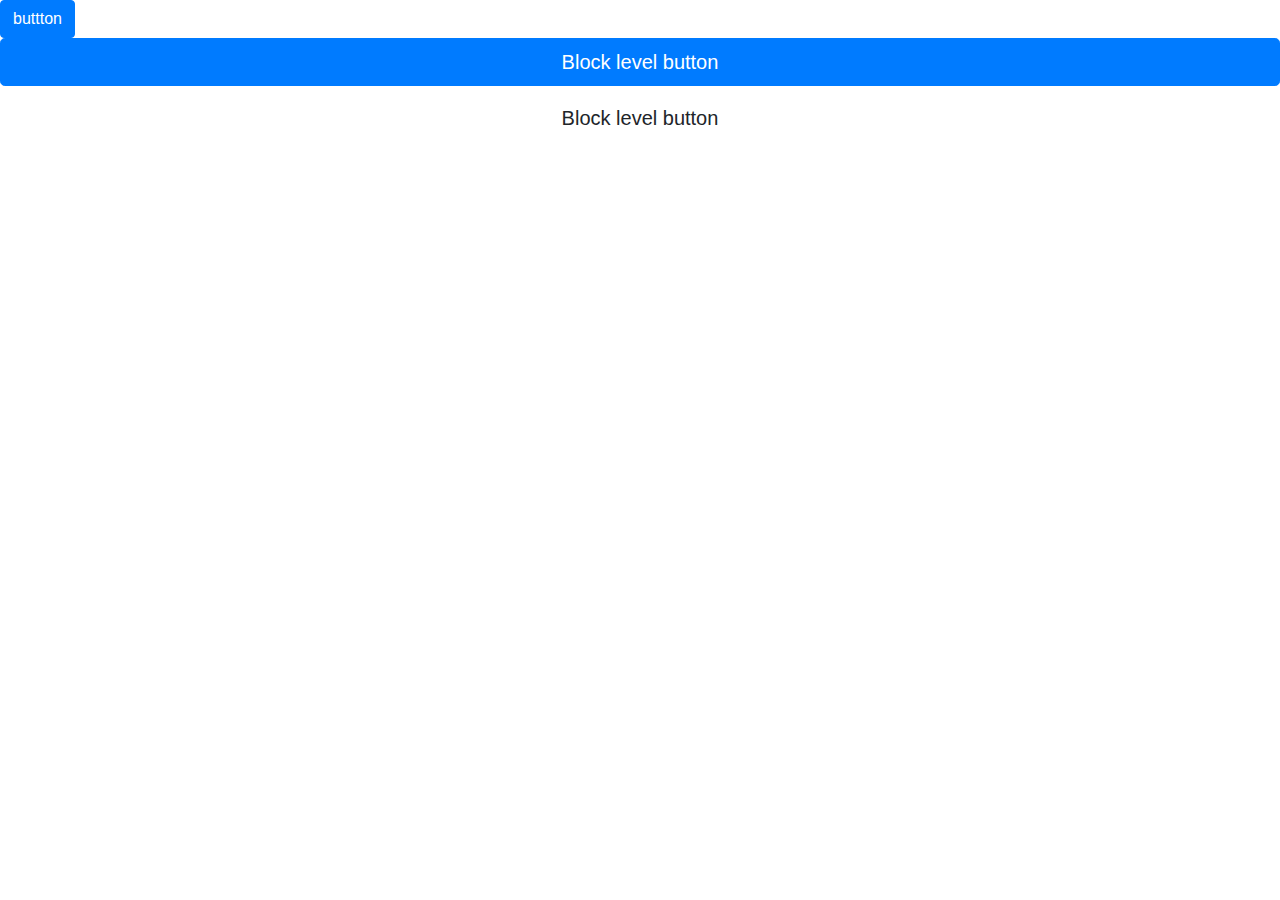
==== index.html @ bed9d57d "hello world" ====
<!DOCTYPE html>
<html lang="ja">
  <head>
    <meta charset="utf-8">
    <meta charset="utf-8">
    <meta http-equiv="X-UA-Compatible" content="IE=edge">
    <meta name="viewport" content="width=device-width, initial-scale=1">
    <title>hayato's portfolio</title>
    <!-- BootstrapのCSS読み込み -->
    <link rel="stylesheet" href="css/bootstrap.min.css">
    <!-- jQuery読み込み -->
    <script src="https://ajax.googleapis.com/ajax/libs/jquery/1.11.3/jquery.min.js"></script>
    <!-- BootstrapのJS読み込み -->
    <script src="js/bootstrap.min.js"></script>
  </head>
  <body>
    <button type="button" class="btn btn-primary">buttton</button>
    <button type="button" class="btn btn-primary btn-lg btn-block">Block level button</button>
    <button type="button" class="btn btn-default btn-lg btn-block">Block level button</button>
  </body>
</html>
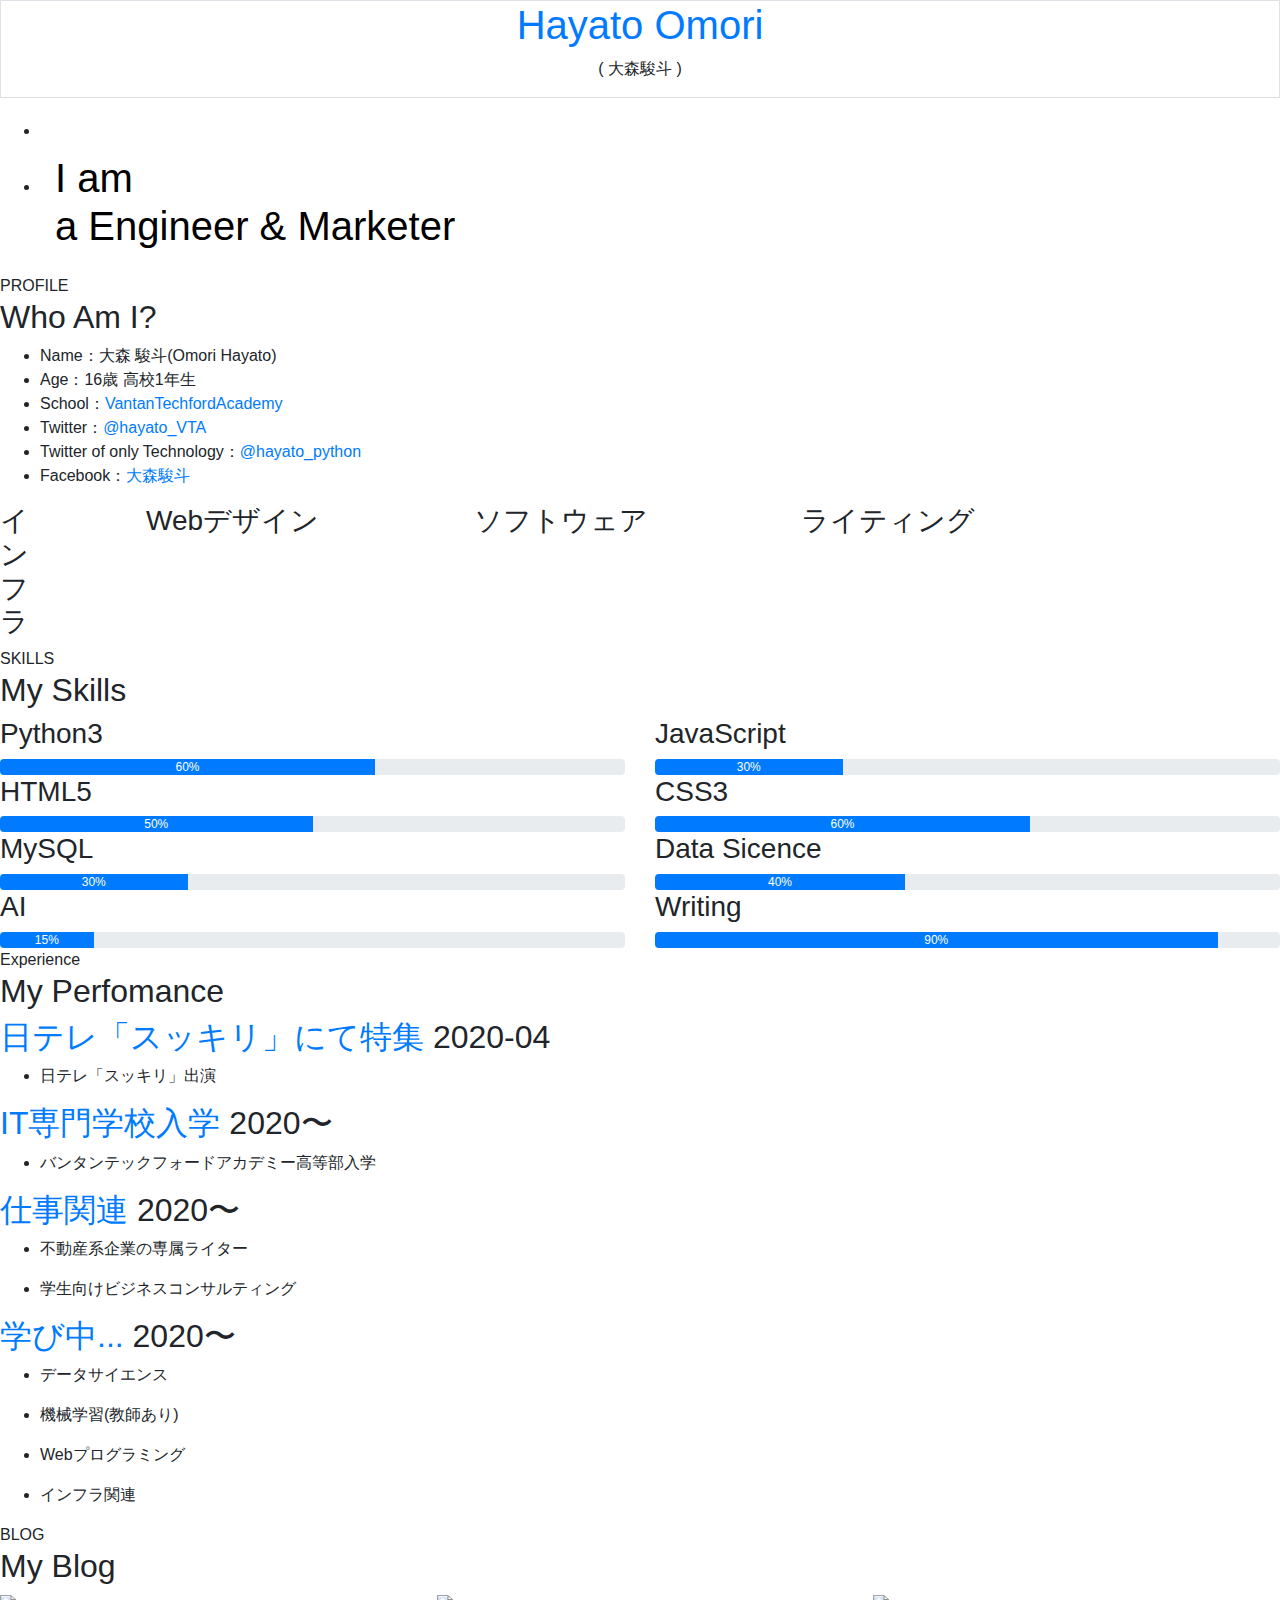
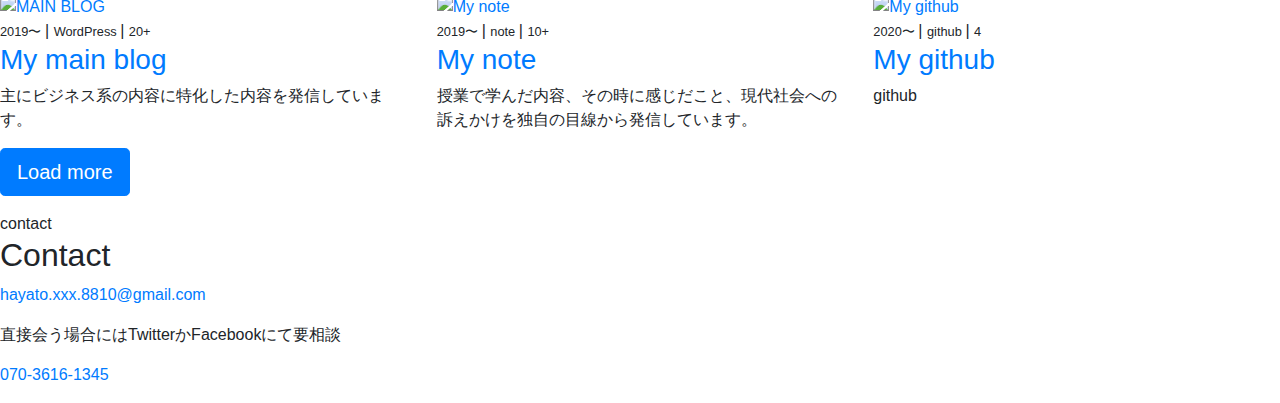
==== commit 5642c5aa: "portfolio 01" ====
--- a/index.html
+++ b/index.html
@@ -1,21 +1,511 @@
-<!DOCTYPE html>
-<html lang="ja">
-  <head>
-    <meta charset="utf-8">
-    <meta charset="utf-8">
-    <meta http-equiv="X-UA-Compatible" content="IE=edge">
-    <meta name="viewport" content="width=device-width, initial-scale=1">
-    <title>hayato's portfolio</title>
-    <!-- BootstrapのCSS読み込み -->
-    <link rel="stylesheet" href="css/bootstrap.min.css">
-    <!-- jQuery読み込み -->
-    <script src="https://ajax.googleapis.com/ajax/libs/jquery/1.11.3/jquery.min.js"></script>
-    <!-- BootstrapのJS読み込み -->
-    <script src="js/bootstrap.min.js"></script>
-  </head>
-  <body>
-    <button type="button" class="btn btn-primary">buttton</button>
-    <button type="button" class="btn btn-primary btn-lg btn-block">Block level button</button>
-    <button type="button" class="btn btn-default btn-lg btn-block">Block level button</button>
-  </body>
+<!DOCTYPE HTML>
+<html>
+	<head>
+	<meta charset="utf-8">
+	<meta http-equiv="X-UA-Compatible" content="IE=edge">
+	<title>HayatoOmori's-portfolio</title>
+	<meta name="viewport" content="width=device-width, initial-scale=1">
+	<meta name="description" content="" />
+	<meta name="keywords" content="" />
+	<meta name="author" content="" />
+
+  <!-- Facebook and Twitter integration -->
+	<meta property="og:title" content=""/>
+	<meta property="og:image" content=""/>
+	<meta property="og:url" content=""/>
+	<meta property="og:site_name" content=""/>
+	<meta property="og:description" content=""/>
+	<meta name="twitter:title" content="" />
+	<meta name="twitter:image" content="" />
+	<meta name="twitter:url" content="" />
+	<meta name="twitter:card" content="" />
+
+	<!-- Place favicon.ico and apple-touch-icon.png in the root directory -->
+	<link rel="shortcut icon" href="favicon.ico">
+
+	<link href="https://fonts.googleapis.com/css?family=Quicksand:300,400,500,700" rel="stylesheet">
+	<link href="https://fonts.googleapis.com/css?family=Playfair+Display:400,400i,700" rel="stylesheet">
+	<!-- Animate.css -->
+	<link rel="stylesheet" href="css/animate.css">
+	<!-- Icomoon Icon Fonts-->
+	<link rel="stylesheet" href="css/icomoon.css">
+	<!-- Bootstrap  -->
+	<link rel="stylesheet" href="css/bootstrap.css">
+	<!-- Flexslider  -->
+	<link rel="stylesheet" href="css/flexslider.css">
+	<!-- Flaticons  -->
+	<link rel="stylesheet" href="fonts/flaticon/font/flaticon.css">
+	<!-- Owl Carousel -->
+	<link rel="stylesheet" href="css/owl.carousel.min.css">
+	<link rel="stylesheet" href="css/owl.theme.default.min.css">
+	<!-- Theme style  -->
+	<link rel="stylesheet" href="css/style.css">
+	<!-- Mystylesheet -->
+	<link rel="stylesheet" href="style2.css">
+
+	<!-- Modernizr JS -->
+	<script src="js/modernizr-2.6.2.min.js"></script>
+	<!-- FOR IE9 below -->
+	<!--[if lt IE 9]>
+	<script src="js/respond.min.js"></script>
+	<![endif]-->
+
+	</head>
+	<body>
+	<div id="colorlib-page">
+		<div class="container-wrap">
+		<a href="#" class="js-colorlib-nav-toggle colorlib-nav-toggle" data-toggle="collapse" data-target="#navbar" aria-expanded="false" aria-controls="navbar"><i></i></a>
+		<aside id="colorlib-aside" role="complementary" class="border js-fullheight">
+			<div class="text-center">
+				<div class="author-img" style="background-image: url(images/work-731198_1920.jpg);"></div>
+				<h1 id="colorlib-logo"><a href="index.html">Hayato Omori</a></h1>
+				<span class="position">( 大森駿斗 )</span>
+			</div>
+			<nav id="colorlib-main-menu" role="navigation" class="navbar">
+				<div id="navbar" class="collapse">
+					<ul>
+						<li class="active"><a href="#" data-nav-section="home"><i class="icon-home"></i> Home</a></li>
+						<li><a href="#" data-nav-section="profile"><i class="icon-user"></i> Profile</a></li>
+						<li><a href="#" data-nav-section="skills"><i class="icon-thumbs-up"></i> Skills</a></li>
+						<li><a href="#" data-nav-section="experience"><i class="icon-server"></i> Experience</a></li>
+						<li><a href="#" data-nav-section="blog"><i class="icon-pencil"></i> Blog</a></li>
+						<li><a href="#" data-nav-section="contact"><i class="icon-phone"></i> Contact</a></li>
+					</ul>
+				</div>
+			</nav>
+
+			<div class="colorlib-footer">
+				<div class="sns01"><a href="https://twitter.com/hayato_VTA"><i class="icon-social-twitter"></i></a><a href="https://www.facebook.com/profile.php"><i class="icon-social-facebook"></i></a></div>
+			</div>
+
+		</aside>
+
+		<div id="colorlib-main">
+			<section id="colorlib-hero" class="js-fullheight" data-section="home">
+				<div class="flexslider js-fullheight">
+					<ul class="slides">
+				   	<li style="background-image: url(images/work-731198_1920.jpg);">
+				   		<div class="overlay"></div>
+				   		<div class="container-fluid">
+				   			<div class="row">
+					   			<div class="col-md-6 col-md-offset-3 col-md-pull-3 col-sm-12 col-xs-12 js-fullheight slider-text">
+					   				<div class="slider-text-inner js-fullheight">
+					   					<div class="desc">
+						   					<h1><span class="start01">I'm HayatoOmori</span></h1>
+											</div>
+					   				</div>
+					   			</div>
+					   		</div>
+				   		</div>
+				   	</li>
+				   	<li style="background-image: url(images/0108__85D1640.jpg);">
+				   		<div class="overlay"></div>
+				   		<div class="container-fluid">
+				   			<div class="row">
+					   			<div class="col-md-6 col-md-offset-3 col-md-pull-3 col-sm-12 col-xs-12 js-fullheight slider-text">
+					   				<div class="slider-text-inner">
+					   					<div class="desc">
+						   					<h1><span class="start02">I am <br>a Engineer & Marketer</span></h1>
+											</div>
+					   				</div>
+					   			</div>
+					   		</div>
+				   		</div>
+				   	</li>
+				  	</ul>
+			  	</div>
+			</section>
+
+<!-- プロフィール -->
+
+			<section class="colorlib-about" data-section="profile">
+				<div class="colorlib-narrow-content">
+					<div class="row">
+						<div class="col-md-12">
+							<div class="row row-bottom-padded-sm animate-box" data-animate-effect="fadeInLeft">
+								<div class="col-md-12">
+									<div class="about-desc">
+										<span class="heading-meta">PROFILE</span>
+										<h2 class="colorlib-heading">Who Am I?</h2>
+                    <ul>
+                      <li>Name：大森 駿斗(Omori Hayato)</li>
+                      <li>Age：16歳 高校1年生</li>
+                      <li>School：<a href="https://techford.jp/lp/all_ad/">VantanTechfordAcademy</a></li>
+                      <li>Twitter：<a href="https://twitter.com/hayato_VTA">@hayato_VTA</a></li>
+                      <li>Twitter of only Technology：<a href="https://twitter.com/hayato_python">@hayato_python</a></li>
+                      <li>Facebook：<a href="https://www.facebook.com/profile.php">大森駿斗</a></li>
+                    </ul>
+									</div>
+								</div>
+							</div>
+							<div class="row">
+								<div class="linkbox">
+									<div class="col-md-3 animate-box" data-animate-effect="fadeInLeft">
+										<div class="services color-1">
+											<a href="https://www.google.co.jp"></a>
+											<span class="icon2"><i class="icon-monitor"></i></span>
+											<h3>インフラ</h3>
+										</div>
+									</div>
+								</div>
+								<div class="col-md-3 animate-box" data-animate-effect="fadeInRight">
+									<div class="services color-2">
+										<span class="icon2"><i class="icon-globe-outline"></i></span>
+										<h3>Webデザイン</h3>
+									</div>
+								</div>
+								<div class="col-md-3 animate-box" data-animate-effect="fadeInTop">
+									<div class="services color-3">
+										<span class="icon2"><i class="icon-data"></i></span>
+										<h3>ソフトウェア</h3>
+									</div>
+								</div>
+								<div class="col-md-3 animate-box" data-animate-effect="fadeInBottom">
+									<div class="services color-4">
+										<span class="icon2"><i class="icon-pencil"></i></span>
+										<h3>ライティング</h3>
+									</div>
+								</div>
+							</div>
+						</div>
+					</div>
+				</div>
+			</section>
+
+<!-- スキル -->
+
+			<section class="colorlib-skills" data-section="skills">
+				<div class="colorlib-narrow-content">
+					<div class="row">
+						<div class="col-md-6 col-md-offset-3 col-md-pull-3 animate-box" data-animate-effect="fadeInLeft">
+							<span class="heading-meta">SKILLS</span>
+							<h2 class="colorlib-heading animate-box">My Skills</h2>
+						</div>
+					</div>
+					<div class="row">
+						<div class="col-md-6 animate-box" data-animate-effect="fadeInLeft">
+							<div class="progress-wrap">
+								<h3>Python3</h3>
+								<div class="progress">
+								 	<div class="progress-bar color-1" role="progressbar" aria-valuenow="60"
+								  	aria-valuemin="0" aria-valuemax="100" style="width:60%">
+								    <span>60%</span>
+								  	</div>
+								</div>
+							</div>
+						</div>
+						<div class="col-md-6 animate-box" data-animate-effect="fadeInRight">
+							<div class="progress-wrap">
+								<h3>JavaScript</h3>
+								<div class="progress">
+								 	<div class="progress-bar color-1" role="progressbar" aria-valuenow="30"
+								  	aria-valuemin="0" aria-valuemax="30" style="width:30%">
+								    <span>30%</span>
+								  	</div>
+								</div>
+							</div>
+						</div>
+						<div class="col-md-6 animate-box" data-animate-effect="fadeInLeft">
+							<div class="progress-wrap">
+								<h3>HTML5</h3>
+								<div class="progress">
+								 	<div class="progress-bar color-2" role="progressbar" aria-valuenow="50"
+								  	aria-valuemin="0" aria-valuemax="100" style="width:50%">
+								    <span>50%</span>
+								  	</div>
+								</div>
+							</div>
+						</div>
+						<div class="col-md-6 animate-box" data-animate-effect="fadeInRight">
+							<div class="progress-wrap">
+								<h3>CSS3</h3>
+								<div class="progress">
+								 	<div class="progress-bar color-2" role="progressbar" aria-valuenow="60"
+								  	aria-valuemin="0" aria-valuemax="100" style="width:60%">
+								    <span>60%</span>
+								  	</div>
+								</div>
+							</div>
+						</div>
+						<div class="col-md-6 animate-box" data-animate-effect="fadeInLeft">
+							<div class="progress-wrap">
+								<h3>MySQL</h3>
+								<div class="progress">
+								 	<div class="progress-bar color-5" role="progressbar" aria-valuenow="30"
+								  	aria-valuemin="0" aria-valuemax="100" style="width:30%">
+								    <span>30%</span>
+								  	</div>
+								</div>
+							</div>
+						</div>
+						<div class="col-md-6 animate-box" data-animate-effect="fadeInRight">
+							<div class="progress-wrap">
+								<h3>Data Sicence</h3>
+								<div class="progress">
+								 	<div class="progress-bar color-5" role="progressbar" aria-valuenow="40"
+								  	aria-valuemin="0" aria-valuemax="100" style="width:40%">
+								    <span>40%</span>
+								  	</div>
+								</div>
+							</div>
+						</div>
+						<div class="col-md-6 animate-box" data-animate-effect="fadeInRight">
+							<div class="progress-wrap">
+								<h3>AI</h3>
+								<div class="progress">
+								 	<div class="progress-bar color-4" role="progressbar" aria-valuenow="15"
+								  	aria-valuemin="0" aria-valuemax="100" style="width:15%">
+								    <span>15%</span>
+								  	</div>
+								</div>
+							</div>
+						</div>
+						<div class="col-md-6 animate-box" data-animate-effect="fadeInRight">
+							<div class="progress-wrap">
+								<h3>Writing</h3>
+								<div class="progress">
+								 	<div class="progress-bar color-3" role="progressbar" aria-valuenow="90"
+								  	aria-valuemin="0" aria-valuemax="100" style="width:90%">
+								    <span>90%</span>
+								  	</div>
+								</div>
+							</div>
+						</div>
+					</div>
+				</div>
+			</section>
+
+<!-- 仕事経験 -->
+
+			<section class="colorlib-experience" data-section="experience">
+				<div class="colorlib-narrow-content">
+					<div class="row">
+						<div class="col-md-6 col-md-offset-3 col-md-pull-3 animate-box" data-animate-effect="fadeInLeft">
+							<span class="heading-meta">Experience</span>
+							<h2 class="colorlib-heading animate-box">My Perfomance</h2>
+						</div>
+					</div>
+					<div class="row">
+						<div class="col-md-12">
+				         <div class="timeline-centered">
+									 <article class="timeline-entry animate-box" data-animate-effect="fadeInLeft">
+					            <div class="timeline-entry-inner">
+					               <div class="timeline-icon color-1">
+					                  <i class="icon-clock3"></i>
+					               </div>
+
+					               <div class="timeline-label">
+					                  <h2><a href="#">日テレ「スッキリ」にて特集</a> <span>2020-04</span></h2>
+														<ul>
+															<li><p>日テレ「スッキリ」出演</p></li>
+														</ul>
+					               </div>
+					            </div>
+					         </article>
+
+					         <article class="timeline-entry animate-box" data-animate-effect="fadeInLeft">
+					            <div class="timeline-entry-inner">
+
+					               <div class="timeline-icon color-1">
+					                  <i class="icon-clock3"></i>
+					               </div>
+
+					               <div class="timeline-label">
+					                  <h2><a href="#">IT専門学校入学</a> <span>2020〜</span></h2>
+					                  <ul>
+					                  	<li><p>バンタンテックフォードアカデミー高等部入学</p></li>
+					                  </ul>
+					               </div>
+					            </div>
+					         </article>
+
+									 <article class="timeline-entry animate-box" data-animate-effect="fadeInLeft">
+					            <div class="timeline-entry-inner">
+
+					               <div class="timeline-icon color-2">
+					                  <i class="icon-pencil"></i>
+					               </div>
+
+					               <div class="timeline-label">
+					                  <h2><a href="#">仕事関連</a> <span>2020〜</span></h2>
+					                  <ul>
+					                  	<li><p>不動産系企業の専属ライター</p></li>
+															<li><p>学生向けビジネスコンサルティング</p></li>
+					                  </ul>
+					               </div>
+					            </div>
+					         </article>
+
+					        <article class="timeline-entry animate-box" data-animate-effect="fadeInLeft">
+					            <div class="timeline-entry-inner">
+
+					               <div class="timeline-icon color-3">
+					                  <i class="icon-clock3"></i>
+					               </div>
+
+					               <div class="timeline-label">
+					                  <h2><a href="#">学び中...</a> <span>2020〜</span></h2>
+					                  <ul>
+					                  	<li><p>データサイエンス</p></li>
+															<li><p>機械学習(教師あり)</p></li>
+															<li><p>Webプログラミング</p></li>
+															<li><p>インフラ関連</p></li>
+					                  </ul>
+					               </div>
+					            </div>
+					         </article>
+
+					         <article class="timeline-entry begin animate-box" data-animate-effect="fadeInBottom">
+					            <div class="timeline-entry-inner">
+					               <div class="timeline-icon color-none">
+					               </div>
+					            </div>
+					         </article>
+					      </div>
+					   </div>
+				   </div>
+				</div>
+			</section>
+
+<!-- ブログ -->
+
+			<section class="colorlib-blog" data-section="blog">
+				<div class="colorlib-narrow-content">
+					<div class="row">
+						<div class="col-md-6 col-md-offset-3 col-md-pull-3 animate-box" data-animate-effect="fadeInLeft">
+							<span class="heading-meta">BLOG</span>
+							<h2 class="colorlib-heading">My Blog</h2>
+						</div>
+					</div>
+					<div class="row">
+						<div class="col-md-4 col-sm-6 animate-box" data-animate-effect="fadeInLeft">
+							<div class="blog-entry">
+								<a href="https://hayato-blog.net/" class="blog-img"><img src="images/blog-1.jpg" class="img-responsive" alt="MAIN BLOG"></a>
+								<div class="desc">
+									<span><small>2019〜 </small> | <small> WordPress </small> | <small> <i class="icon-bubble3"></i> 20+</small></span>
+									<h3><a href="https://hayato-blog.net/">My main blog</a></h3>
+									<p>主にビジネス系の内容に特化した内容を発信しています。</p>
+								</div>
+							</div>
+						</div>
+						<div class="col-md-4 col-sm-6 animate-box" data-animate-effect="fadeInRight">
+							<div class="blog-entry">
+								<a href="https://note.com/hayato0423xxx" class="blog-img"><img src="images/blog-2.jpg" class="img-responsive" alt="My note"></a>
+								<div class="desc">
+									<span><small>2019〜 </small> | <small> note </small> | <small> <i class="icon-bubble3"></i> 10+</small></span>
+									<h3><a href="https://note.com/hayato0423xxx">My note</a></h3>
+									<p>授業で学んだ内容、その時に感じだこと、現代社会への訴えかけを独自の目線から発信しています。</p>
+								</div>
+							</div>
+						</div>
+						<div class="col-md-4 col-sm-6 animate-box" data-animate-effect="fadeInLeft">
+							<div class="blog-entry">
+								<a href="https://github.com/hayatoVTA" class="blog-img"><img src="images/blog-3.jpg" class="img-responsive" alt="My github"></a>
+								<div class="desc">
+									<span><small>2020〜 </small> | <small> github </small> | <small> <i class="icon-bubble3"></i> 4</small></span>
+									<h3><a href="https://github.com/hayatoVTA">My github</a></h3>
+									<p><i class="icon-social-github"></i>github</p>
+								</div>
+							</div>
+						</div>
+					</div>
+					<div class="row">
+						<div class="col-md-12 animate-box">
+							<p><a href="https://note.com/hayato0423xxx/n/n9e23e87b9f85" class="btn btn-primary btn-lg btn-load-more">Load more <i class="icon-reload"></i></a></p>
+						</div>
+					</div>
+				</div>
+			</section>
+
+<!-- コンタクト -->
+
+			<section class="colorlib-contact" data-section="contact">
+				<div class="colorlib-narrow-content">
+					<div class="row">
+						<div class="col-md-6 col-md-offset-3 col-md-pull-3 animate-box" data-animate-effect="fadeInLeft">
+							<span class="heading-meta">contact</span>
+							<h2 class="colorlib-heading">Contact</h2>
+						</div>
+					</div>
+					<div class="row">
+						<div class="col-md-5">
+							<div class="colorlib-feature colorlib-feature-sm animate-box" data-animate-effect="fadeInLeft">
+								<div class="colorlib-icon">
+									<i class="icon-pencil"></i>
+								</div>
+								<div class="colorlib-text">
+									<p><a href="mailto:hayato.xxx.8810@gmail.com">hayato.xxx.8810@gmail.com</a></p>
+								</div>
+							</div>
+
+							<div class="colorlib-feature colorlib-feature-sm animate-box" data-animate-effect="fadeInLeft">
+								<div class="colorlib-icon">
+									<i class="icon-map3"></i>
+								</div>
+								<div class="colorlib-text">
+									<p>直接会う場合にはTwitterかFacebookにて要相談</p>
+								</div>
+							</div>
+
+							<div class="colorlib-feature colorlib-feature-sm animate-box" data-animate-effect="fadeInLeft">
+								<div class="colorlib-icon">
+									<i class="icon-phone"></i>
+								</div>
+								<div class="colorlib-text">
+									<p><a href="tel:07036161345">070-3616-1345</a></p>
+								</div>
+							</div>
+						</div>
+						<!--
+						<div class="col-md-7 col-md-push-1">
+							<div class="row">
+								<div class="col-md-10 col-md-offset-1 col-md-pull-1 animate-box" data-animate-effect="fadeInRight">
+									<form method="post" action="mailto:hayato.xxx.8810@gmail.com">
+										<div class="form-group">
+											<input type="text" class="form-control" placeholder="名前">
+										</div>
+										<div class="form-group">
+											<input type="text" class="form-control" placeholder="メールアドレス">
+										</div>
+										<div class="form-group">
+											<input type="text" class="form-control" placeholder="用件">
+										</div>
+										<div class="form-group">
+											<textarea name="" id="message" cols="30" rows="7" class="form-control" placeholder="内容"></textarea>
+										</div>
+										<div class="form-group">
+											<input type="submit" class="btn btn-primary btn-send-message" value="Send Message">
+										</div>
+									</form>
+								</div>
+							</div>
+						</div> -->
+					</div>
+				</div>
+			</section>
+
+		</div><!-- end:colorlib-main -->
+	</div><!-- end:container-wrap -->
+	</div><!-- end:colorlib-page -->
+
+	<!-- jQuery -->
+	<script src="js/jquery.min.js"></script>
+	<!-- jQuery Easing -->
+	<script src="js/jquery.easing.1.3.js"></script>
+	<!-- Bootstrap -->
+	<script src="js/bootstrap.min.js"></script>
+	<!-- Waypoints -->
+	<script src="js/jquery.waypoints.min.js"></script>
+	<!-- Flexslider -->
+	<script src="js/jquery.flexslider-min.js"></script>
+	<!-- Owl carousel -->
+	<script src="js/owl.carousel.min.js"></script>
+	<!-- Counters -->
+	<script src="js/jquery.countTo.js"></script>
+
+
+	<!-- MAIN JS -->
+	<script src="js/main.js"></script>
+
+	</body>
 </html>
--- a/style2.css
+++ b/style2.css
@@ -0,0 +1,27 @@
+.start01 {
+  color: white;
+}
+.start02 {
+  color: #000;
+  text-shadow:1px 1px 0 #FFF, -1px -1px 0 #FFF,
+}
+
+/*div要素全体にリンクをつけるために必要な要素*/
+.linkbox {
+    position: relative;
+}
+.linkbox a {
+    position: absolute;
+    top: 0;
+    left: 0;
+    height:100%;
+    width: 100%;
+}
+
+.sns01 {
+  font-size: 40px;
+}
+
+.colorlib-footer {
+  background-color: white;
+}
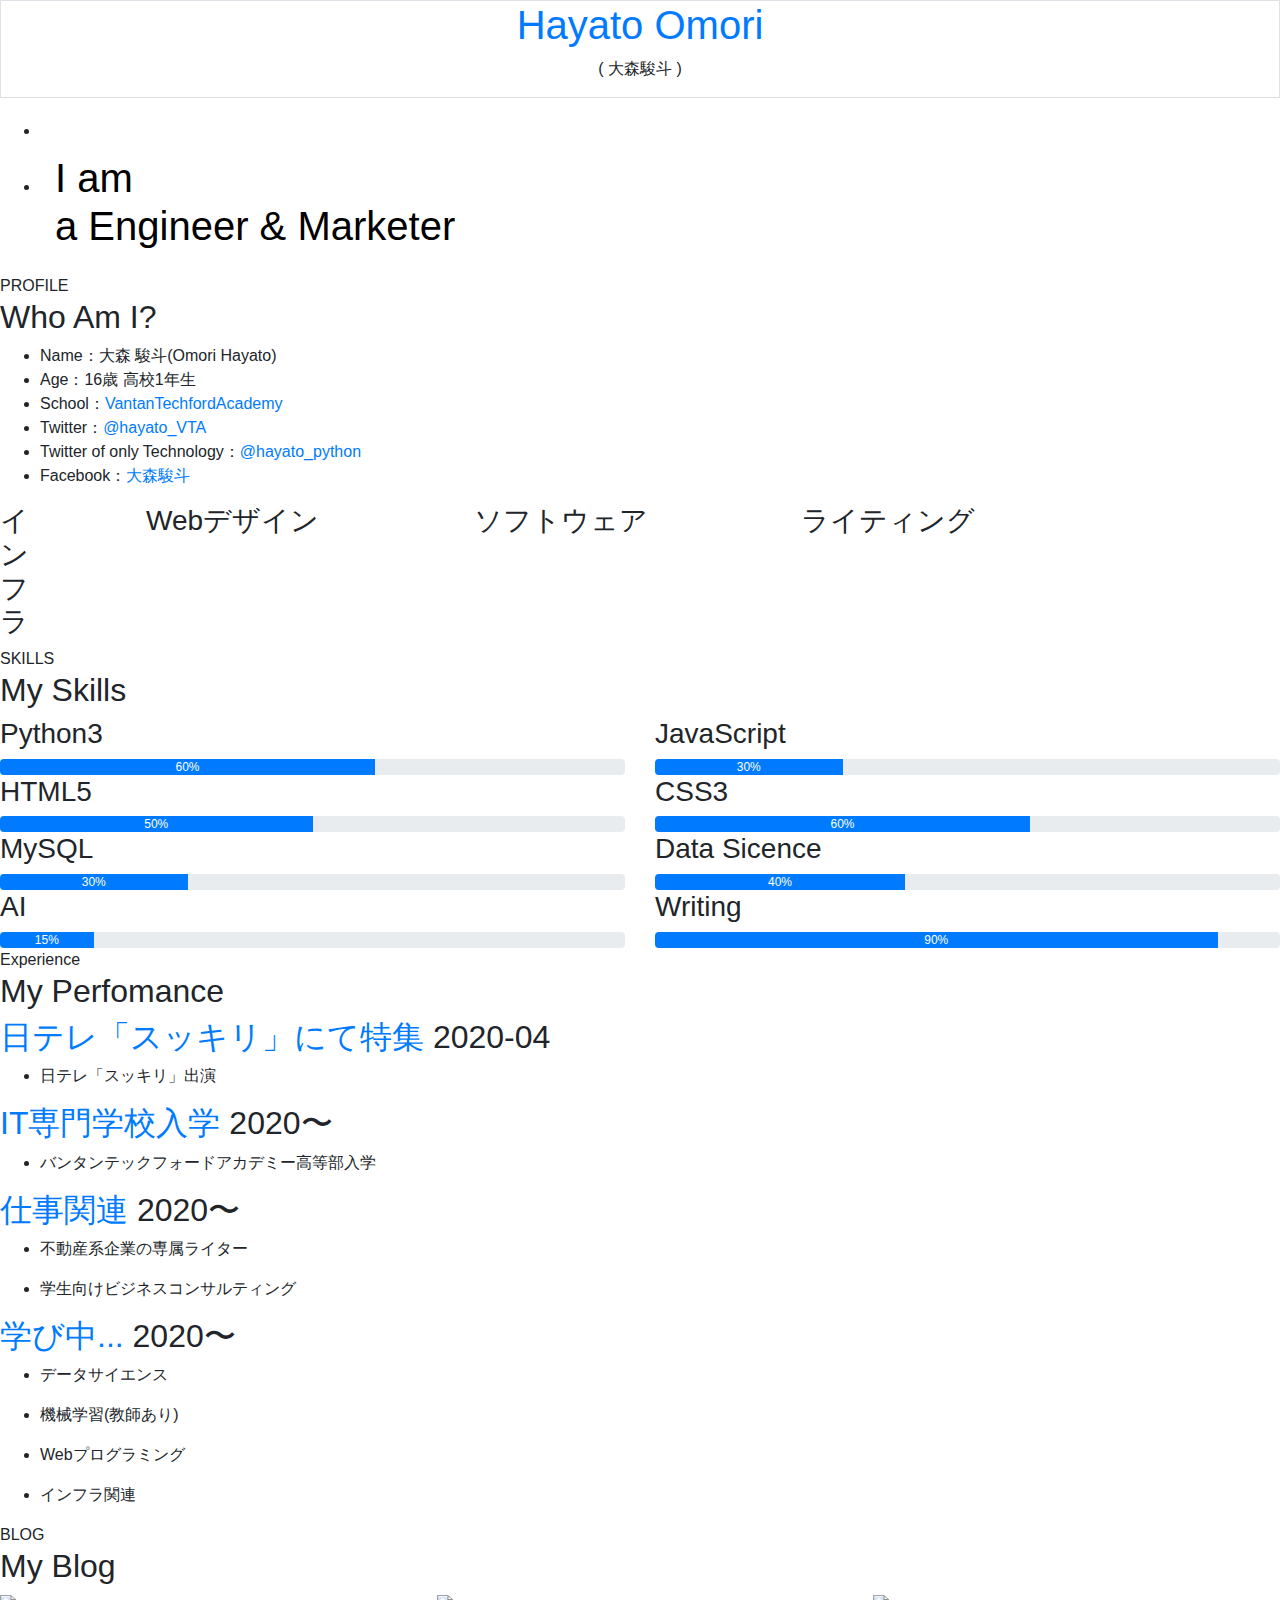
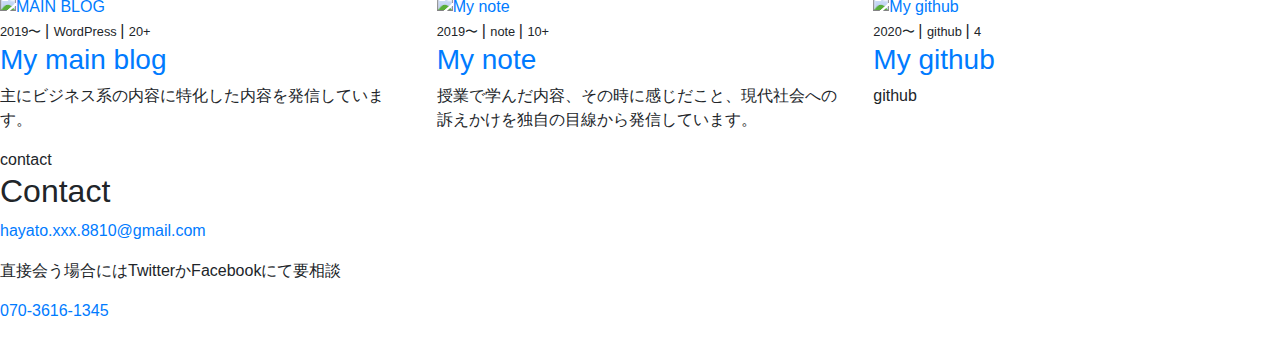
==== commit 4e4d1657: "load moreを消した" ====
--- a/index.html
+++ b/index.html
@@ -1,6 +1,16 @@
 <!DOCTYPE HTML>
 <html>
 	<head>
+	<!-- Global site tag (gtag.js) - Google Analytics -->
+	<script async src="https://www.googletagmanager.com/gtag/js?id=UA-173990742-1"></script>
+	<script>
+  window.dataLayer = window.dataLayer || [];
+  function gtag(){dataLayer.push(arguments);}
+  gtag('js', new Date());
+
+  gtag('config', 'UA-173990742-1');
+	</script>
+
 	<meta charset="utf-8">
 	<meta http-equiv="X-UA-Compatible" content="IE=edge">
 	<title>HayatoOmori's-portfolio</title>
@@ -409,11 +419,12 @@
 							</div>
 						</div>
 					</div>
+					<!--
 					<div class="row">
 						<div class="col-md-12 animate-box">
 							<p><a href="https://note.com/hayato0423xxx/n/n9e23e87b9f85" class="btn btn-primary btn-lg btn-load-more">Load more <i class="icon-reload"></i></a></p>
 						</div>
-					</div>
+					</div> -->
 				</div>
 			</section>
 
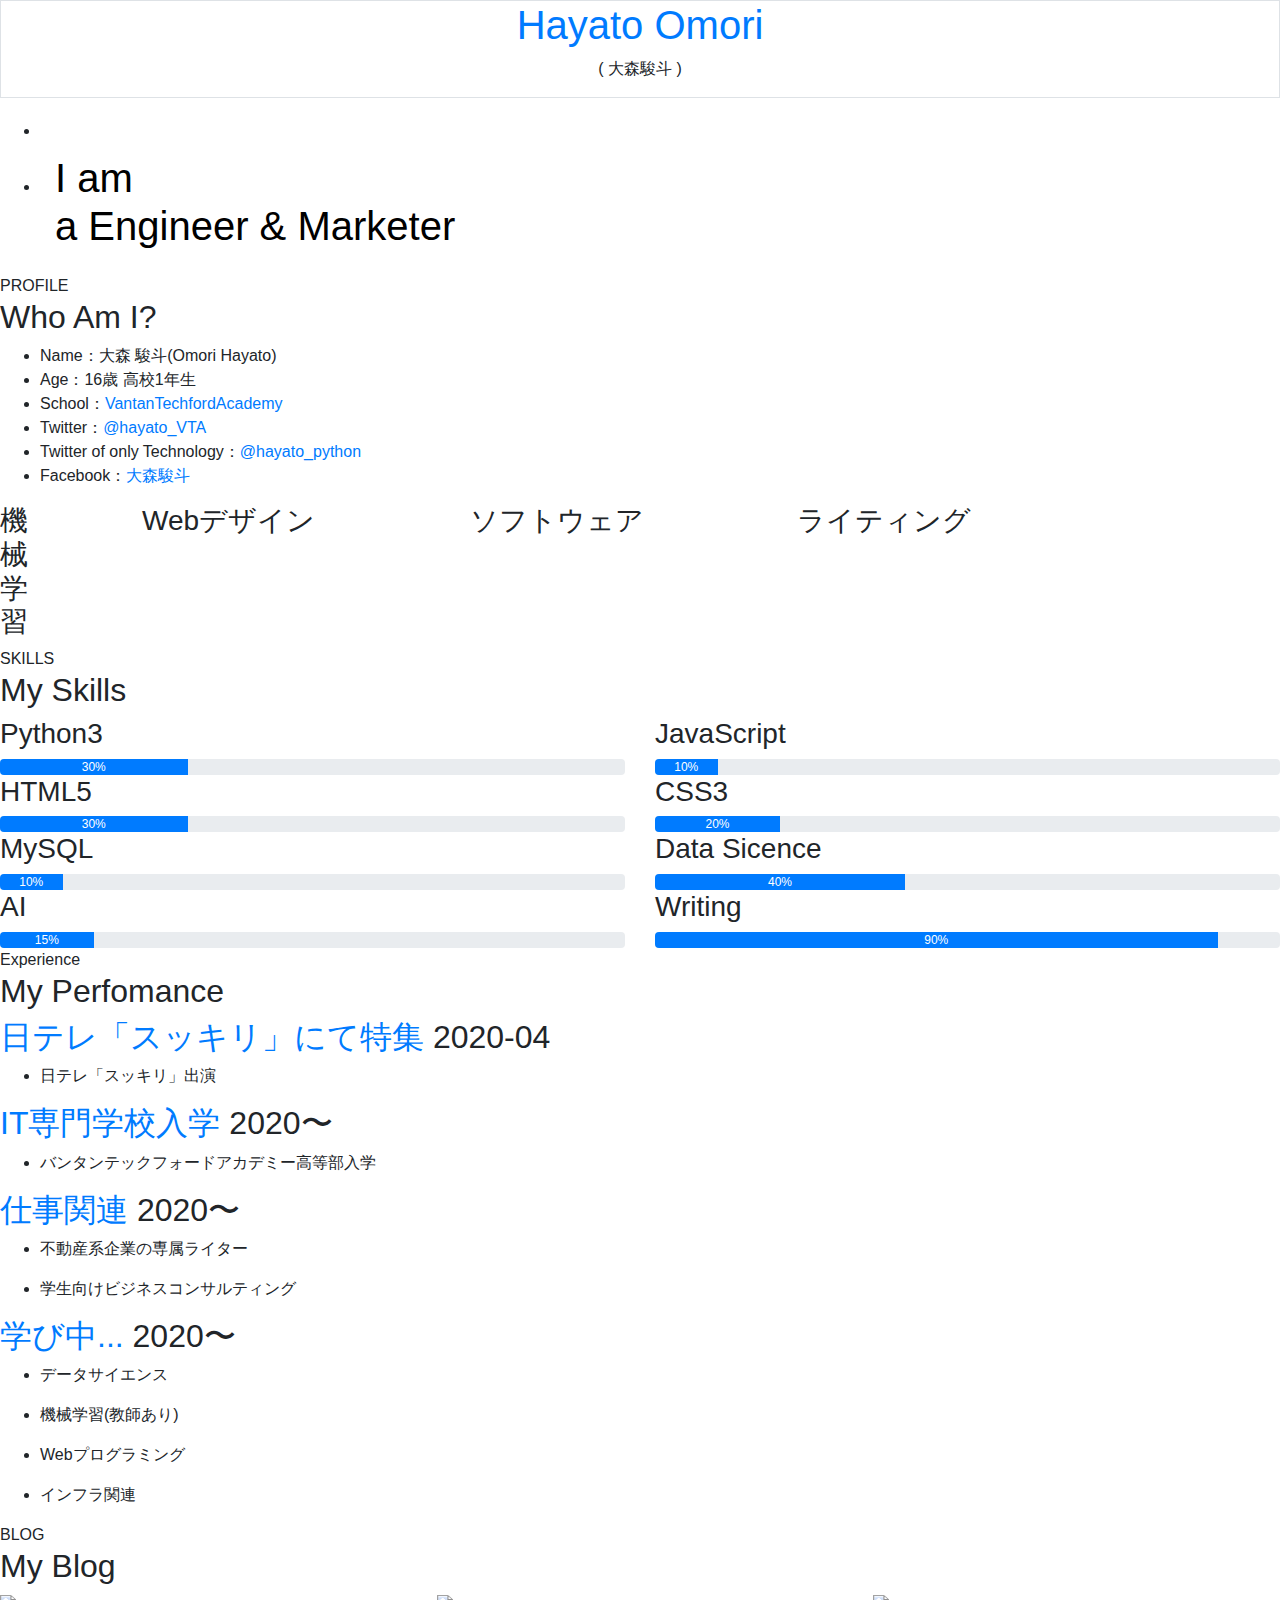
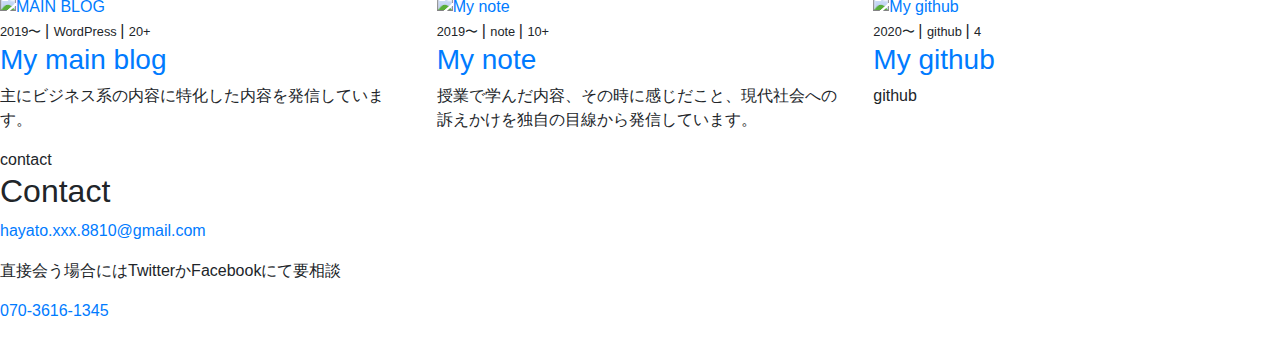
==== commit 3d7075b2: "値を変更した" ====
--- a/index.html
+++ b/index.html
@@ -154,7 +154,7 @@
 										<div class="services color-1">
 											<a href="https://www.google.co.jp"></a>
 											<span class="icon2"><i class="icon-monitor"></i></span>
-											<h3>インフラ</h3>
+											<h3>機械学習</h3>
 										</div>
 									</div>
 								</div>
@@ -197,53 +197,53 @@
 							<div class="progress-wrap">
 								<h3>Python3</h3>
 								<div class="progress">
-								 	<div class="progress-bar color-1" role="progressbar" aria-valuenow="60"
-								  	aria-valuemin="0" aria-valuemax="100" style="width:60%">
-								    <span>60%</span>
-								  	</div>
-								</div>
-							</div>
-						</div>
-						<div class="col-md-6 animate-box" data-animate-effect="fadeInRight">
-							<div class="progress-wrap">
-								<h3>JavaScript</h3>
-								<div class="progress">
 								 	<div class="progress-bar color-1" role="progressbar" aria-valuenow="30"
-								  	aria-valuemin="0" aria-valuemax="30" style="width:30%">
-								    <span>30%</span>
-								  	</div>
-								</div>
-							</div>
-						</div>
-						<div class="col-md-6 animate-box" data-animate-effect="fadeInLeft">
-							<div class="progress-wrap">
-								<h3>HTML5</h3>
-								<div class="progress">
-								 	<div class="progress-bar color-2" role="progressbar" aria-valuenow="50"
-								  	aria-valuemin="0" aria-valuemax="100" style="width:50%">
-								    <span>50%</span>
-								  	</div>
-								</div>
-							</div>
-						</div>
-						<div class="col-md-6 animate-box" data-animate-effect="fadeInRight">
-							<div class="progress-wrap">
-								<h3>CSS3</h3>
-								<div class="progress">
-								 	<div class="progress-bar color-2" role="progressbar" aria-valuenow="60"
-								  	aria-valuemin="0" aria-valuemax="100" style="width:60%">
-								    <span>60%</span>
-								  	</div>
-								</div>
-							</div>
-						</div>
-						<div class="col-md-6 animate-box" data-animate-effect="fadeInLeft">
-							<div class="progress-wrap">
-								<h3>MySQL</h3>
-								<div class="progress">
-								 	<div class="progress-bar color-5" role="progressbar" aria-valuenow="30"
 								  	aria-valuemin="0" aria-valuemax="100" style="width:30%">
 								    <span>30%</span>
+								  	</div>
+								</div>
+							</div>
+						</div>
+						<div class="col-md-6 animate-box" data-animate-effect="fadeInRight">
+							<div class="progress-wrap">
+								<h3>JavaScript</h3>
+								<div class="progress">
+								 	<div class="progress-bar color-1" role="progressbar" aria-valuenow="10"
+								  	aria-valuemin="0" aria-valuemax="30" style="width:10%">
+								    <span>10%</span>
+								  	</div>
+								</div>
+							</div>
+						</div>
+						<div class="col-md-6 animate-box" data-animate-effect="fadeInLeft">
+							<div class="progress-wrap">
+								<h3>HTML5</h3>
+								<div class="progress">
+								 	<div class="progress-bar color-2" role="progressbar" aria-valuenow="30"
+								  	aria-valuemin="0" aria-valuemax="100" style="width:30%">
+								    <span>30%</span>
+								  	</div>
+								</div>
+							</div>
+						</div>
+						<div class="col-md-6 animate-box" data-animate-effect="fadeInRight">
+							<div class="progress-wrap">
+								<h3>CSS3</h3>
+								<div class="progress">
+								 	<div class="progress-bar color-2" role="progressbar" aria-valuenow="20"
+								  	aria-valuemin="0" aria-valuemax="100" style="width:20%">
+								    <span>20%</span>
+								  	</div>
+								</div>
+							</div>
+						</div>
+						<div class="col-md-6 animate-box" data-animate-effect="fadeInLeft">
+							<div class="progress-wrap">
+								<h3>MySQL</h3>
+								<div class="progress">
+								 	<div class="progress-bar color-5" role="progressbar" aria-valuenow="10"
+								  	aria-valuemin="0" aria-valuemax="100" style="width:10%">
+								    <span>10%</span>
 								  	</div>
 								</div>
 							</div>
